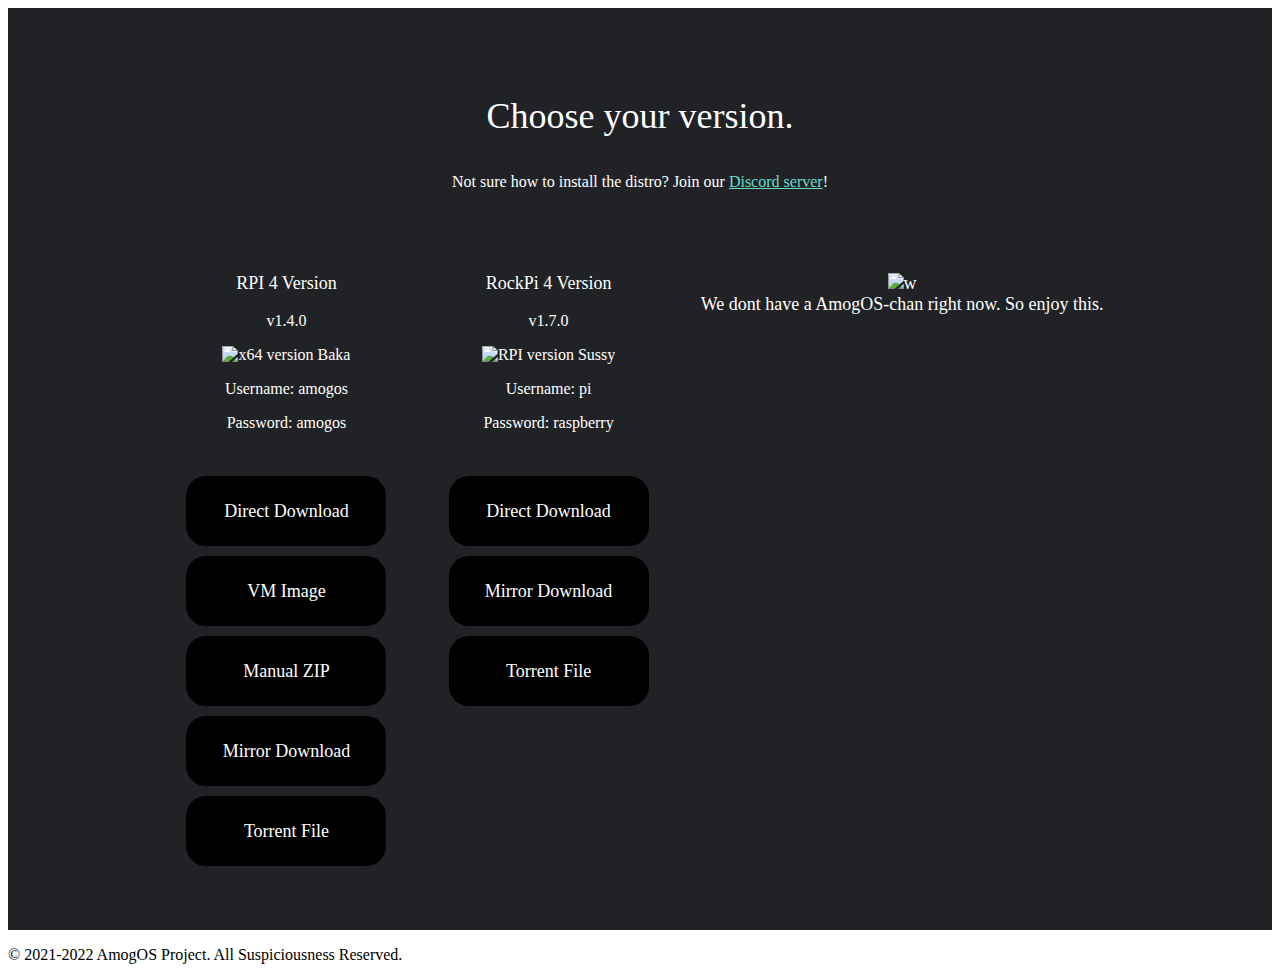
==== download.html @ c16d648d "augh" ====
<!DOCTYPE html>
<html lang="en">
<head>
    <meta charset="UTF-8">
    <meta http-equiv="X-UA-Compatible" content="IE=edge">
    <meta name="viewport" content="width=device-width, initial-scale=1.0">
    <meta name="description" content="Blazingly Fast Distro for ARM">
    <meta name="keywords" content="afterburner,after burner,projectafterburner,project afterburner,project afterburner rpi">
    <meta name="theme-color" content="#66ddcc">
    <meta property="og:site_name" content="Project Afterburner">
    <meta name="og:title" content="Afterburner | Home">
    <meta name="og:description" content="Blazingly Fast Distro for ARM">
    <meta name="og:image" itemprop="image" content="https://afterburner.mod.land/images/logo.png">
    <link rel="shortcut icon" href="images/logo.ico" sizes="32x32">
    <link rel="bookmark" href="images/logo.ico">
    <link href="common.css" rel="stylesheet" type="text/css">
    <title>Download - Afterburner</title>
    <style>
        a{
            color: #66ddcc;
        }
        a:hover{
            color: #669999;
        }
        #downloads{
            padding: 5% 10% 0 10%;
            box-sizing: border-box;
            background-color: #202225;
            text-align: center;
            color: #ffffff;
            font-size: 16px;
            font-family: "Poppins";
        }
        #columns{
            display: flex;
            width: 100%;
            flex-direction: row;
            flex-wrap: wrap;
            justify-content: space-evenly;
        }
        .column-title{
            margin-top: 48px;
            font-size: 18px;
        }
        .buttons{
            transition: 0.3s ease;
            display: block;
            width: 200px;
            height: 70px;
            margin: 10px;
            outline: none;
            border: 0px solid transparent;
            border-radius: 20px;
            background-color: #000000;
            color: #ffffff;
            font-size: 18px;
            font-family: "Poppins";
            cursor: pointer;
        }
        .buttons:hover{
            box-shadow: 0px 0px 12px #888888;
        }
        #show{
            display: block;
            position: fixed;
            top: 0;
            left: 0;
            z-index: 3;
        }
        #rickroll{
            display: none;
            position: absolute;
            left: 10vw;
            top: calc(50vh - 45vw/2);
            width: 80vw;
            height: 45vw;
            border: 5px solid #66ddcc;
            z-index: 69;
        }
    </style>
</head>
<body>
    <div id="main-container">
        <div id="downloads">
            <noscript><p style="font-size: 26px; margin-top: 24px;">Enable js or nooz come 2 ur house at 3 am <hr></p></noscript>
            <p style="font-size: 36px; margin-top: 24px;">Choose your version.</p>
            <p style="margin-top: 36px">Not sure how to install the distro? Join our <a href="https://discord.gg/xgXPwh5tqn" target="_blank" rel="noopener noreferrer">Discord server</a>!</p>
            <br/>
            <div id="columns">
                <div class="columns">
                    <p class="column-title">RPI 4 Version</p>
                    <p>v1.4.0</p>
                    <img src="icons/download/x64_direct.png" alt="x64 version Baka" width="135px">
                    <p>Username: amogos</p>
                    <p>Password: amogos</p>
                    <br/>
                    <button onclick="button('https\://github.com/Amog-OS/AmogOS/releases/download/x64-1.4.1/AmogOS-1.4.1-x86_64.iso', true)" class="buttons">Direct Download</button>
                    <button onclick="button('https\://archive.org/download/amogos-x64/VM%20Files/AmogOS-x86_64-1.4.1.ova', false)" class="buttons">VM Image</button>
                    <button onclick="button('https\://github.com/Amog-OS/AmogOS/releases/download/x64-1.4.1/AmogOS-1.4.1-x64_64-manual.zip', false)"  class="buttons">Manual ZIP</button>
                    <button onclick="button('https\://downloads.xoniaapp.com/images/AmogOS-1.4.1-x86_64.iso', true)"  class="buttons">Mirror Download</button>
                    <button onclick="button('https\://github.com/Amog-OS/AmogOS/releases/download/x64-1.4.1/AmogOS-1.4.1-x86_64.torrent', true)"  class="buttons">Torrent File</button>
                </div>
                <div class="columns">
                    <p class="column-title">RockPi 4 Version</p>
                    <p>v1.7.0</p>
                    <img src="icons/download/RPI_direct.png" alt="RPI version Sussy" width="135px">
                    <p>Username: pi</p>
                    <p>Password: raspberry</p>
                    <br/>
                    <button onclick="button('https\://github.com/Amog-OS/AmogOS/releases/download/1.7.1/AmogOSv1-7-1_armhf.img.xz', false)"  class="buttons downloadButtons">Direct Download</button>
                    <button onclick="button('https\://downloads.xoniaapp.com/images/AmogOSv1-7-1_armhf.img.xz', false)"  class="buttons downloadButtons">Mirror Download</button>
                    <button onclick="button('https\://github.com/Amog-OS/AmogOS/releases/download/1.7.1/AmogOSv1-7-1_armhf.torrent', false)"  class="buttons downloadButtons">Torrent File</button>
                </div>
                <p class="column-title"><img src="icons/anime.png" width="300px" alt="w"><br/>We dont have a AmogOS-chan right now. So enjoy this.</p>
            </div>
            <br/><br/><br/>
        </div>
        <footer>
            <p id="copyright">© 2021-2022 AmogOS Project. All Suspiciousness Reserved.</p>
        </footer>
    </div>
    <div id="show">
        <video id="rickroll" src="rickroll.mp4" preload="metadata" style="pointer-events: none;">Too bad, Stop using the old sussy browsers! I can't even rickroll you :p</video>
    </div>
    </div>
    <script>
        function button(link, warn){
            if (warn){
                alert('⚠️ | When flashing the OS, PLEASE only use Universal USB Installer! Rufus and other flashing apps are unsupported!!! Please refer to the Install Instructions page for more info. Please also use the "VM image" download if you are planning to run the OS in VirturalBox/VMWare! | ⚠️');
            }
            window.location.href = link;
            document.getElementById("rickroll").style.display = "block";
            document.getElementById("rickroll").play();
            setTimeout(function(){
                window.onclick = function(){
                    document.getElementById("copyright").innerHTML = "You have no control over this situation.";
                }
            }, 100);
        }
    </script>
</body>
</html>
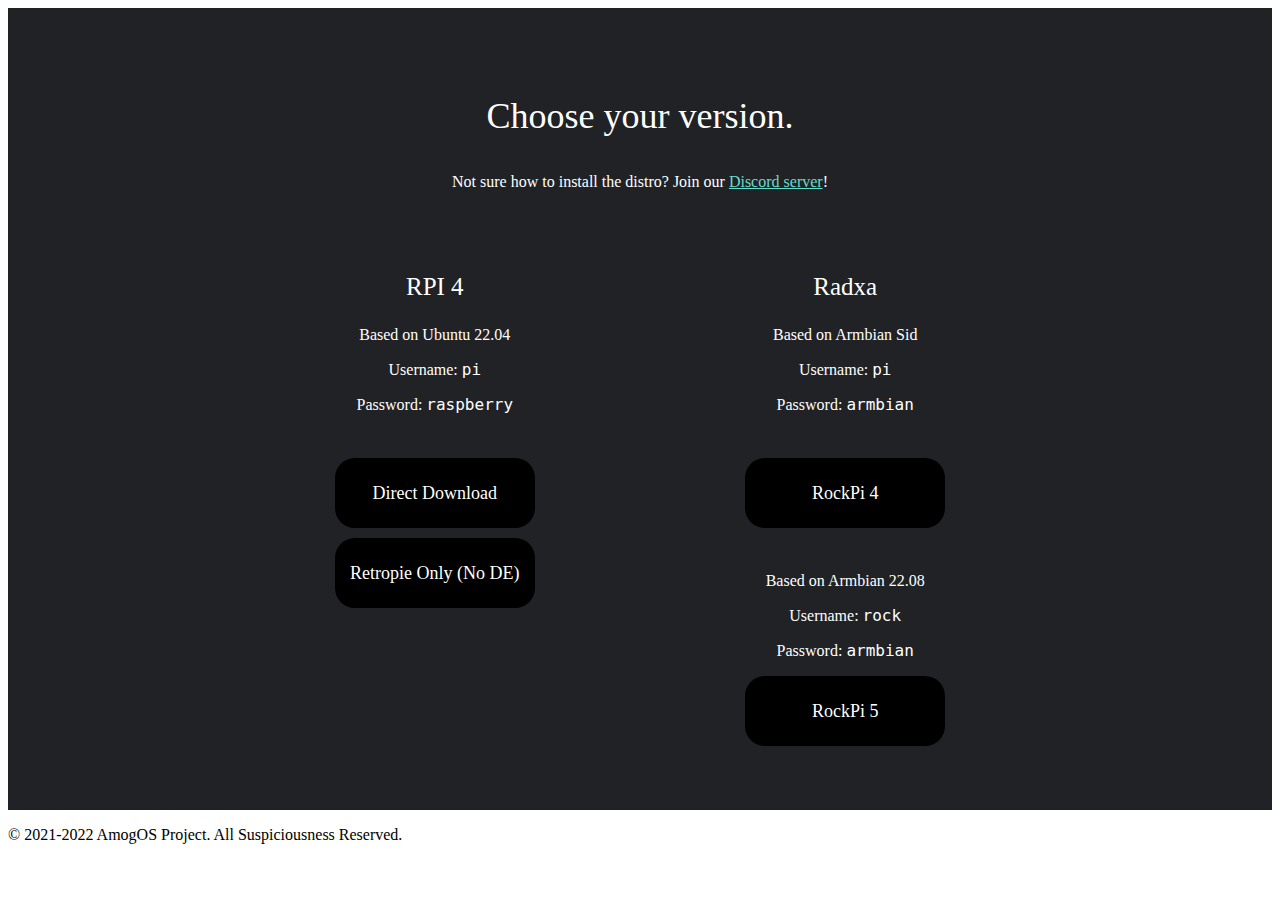
==== commit 9fcd1010: "Merge pull request #1 from ProjectAfterBurner/NoozSBC-patch-1" ====
--- a/download.html
+++ b/download.html
@@ -40,7 +40,7 @@
         }
         .column-title{
             margin-top: 48px;
-            font-size: 18px;
+            font-size: 25px;
         }
         .buttons{
             transition: 0.3s ease;
@@ -88,30 +88,30 @@
             <br/>
             <div id="columns">
                 <div class="columns">
-                    <p class="column-title">RPI 4 Version</p>
-                    <p>v1.4.0</p>
-                    <img src="icons/download/x64_direct.png" alt="x64 version Baka" width="135px">
-                    <p>Username: amogos</p>
-                    <p>Password: amogos</p>
+                    <p class="column-title">RPI 4</p>
+                    <p>Based on Ubuntu 22.04</p>
+                    <!-- <img src="icons/download/x64_direct.png" alt="x64 version Baka" width="135px"> -->
+                    <p>Username: <code>pi</code></p>
+                    <p>Password: <code>raspberry</code></p>
                     <br/>
-                    <button onclick="button('https\://github.com/Amog-OS/AmogOS/releases/download/x64-1.4.1/AmogOS-1.4.1-x86_64.iso', true)" class="buttons">Direct Download</button>
-                    <button onclick="button('https\://archive.org/download/amogos-x64/VM%20Files/AmogOS-x86_64-1.4.1.ova', false)" class="buttons">VM Image</button>
-                    <button onclick="button('https\://github.com/Amog-OS/AmogOS/releases/download/x64-1.4.1/AmogOS-1.4.1-x64_64-manual.zip', false)"  class="buttons">Manual ZIP</button>
-                    <button onclick="button('https\://downloads.xoniaapp.com/images/AmogOS-1.4.1-x86_64.iso', true)"  class="buttons">Mirror Download</button>
-                    <button onclick="button('https\://github.com/Amog-OS/AmogOS/releases/download/x64-1.4.1/AmogOS-1.4.1-x86_64.torrent', true)"  class="buttons">Torrent File</button>
+                    <button onclick="button('https\://drive.google.com/file/d/1yRATUUBqC_9yg_ER74UujJvZah095wWA/view?usp=sharing')" class="buttons">Direct Download</button>
+                    <button onclick="button('https\://drive.google.com/file/d/12xiRagXaCqMtvHsSl7xNElxJyKa0dj3i/view?usp=sharing')" class="buttons">Retropie Only (No DE)</button>
                 </div>
                 <div class="columns">
-                    <p class="column-title">RockPi 4 Version</p>
-                    <p>v1.7.0</p>
-                    <img src="icons/download/RPI_direct.png" alt="RPI version Sussy" width="135px">
-                    <p>Username: pi</p>
-                    <p>Password: raspberry</p>
+                    <p class="column-title">Radxa</p>
+                    <p>Based on Armbian Sid</p>
+                    <!-- <img src="icons/download/RPI_direct.png" alt="RPI version Sussy" width="135px"> -->
+                    <p>Username: <code>pi</code></p>
+                    <p>Password: <code>armbian</code></p>
                     <br/>
-                    <button onclick="button('https\://github.com/Amog-OS/AmogOS/releases/download/1.7.1/AmogOSv1-7-1_armhf.img.xz', false)"  class="buttons downloadButtons">Direct Download</button>
-                    <button onclick="button('https\://downloads.xoniaapp.com/images/AmogOSv1-7-1_armhf.img.xz', false)"  class="buttons downloadButtons">Mirror Download</button>
-                    <button onclick="button('https\://github.com/Amog-OS/AmogOS/releases/download/1.7.1/AmogOSv1-7-1_armhf.torrent', false)"  class="buttons downloadButtons">Torrent File</button>
+                    <button onclick="button('https\://drive.google.com/file/d/1dJUPC7YBc3us2-KPzFIb3sm4_G_3Lwhp/view?usp=sharing')"  class="buttons downloadButtons">RockPi 4</button>
+                    <br/>
+                    <p>Based on Armbian 22.08</p>
+                    <p>Username: <code>rock</code></p>
+                    <p>Password: <code>armbian</code></p>
+                    <button onclick="button('https\://drive.google.com/file/d/1cmYpThzEVXz82yHExG3zbDbTs_Yo6kjX/view?usp=sharing')"  class="buttons downloadButtons">RockPi 5</button>
                 </div>
-                <p class="column-title"><img src="icons/anime.png" width="300px" alt="w"><br/>We dont have a AmogOS-chan right now. So enjoy this.</p>
+                <!-- <p class="column-title"><img src="icons/anime.png" width="300px" alt="w"><br/>We dont have a AmogOS-chan right now. So enjoy this.</p> -->
             </div>
             <br/><br/><br/>
         </div>
@@ -129,14 +129,7 @@
                 alert('⚠️ | When flashing the OS, PLEASE only use Universal USB Installer! Rufus and other flashing apps are unsupported!!! Please refer to the Install Instructions page for more info. Please also use the "VM image" download if you are planning to run the OS in VirturalBox/VMWare! | ⚠️');
             }
             window.location.href = link;
-            document.getElementById("rickroll").style.display = "block";
-            document.getElementById("rickroll").play();
-            setTimeout(function(){
-                window.onclick = function(){
-                    document.getElementById("copyright").innerHTML = "You have no control over this situation.";
-                }
-            }, 100);
         }
     </script>
 </body>
-</html>+</html>
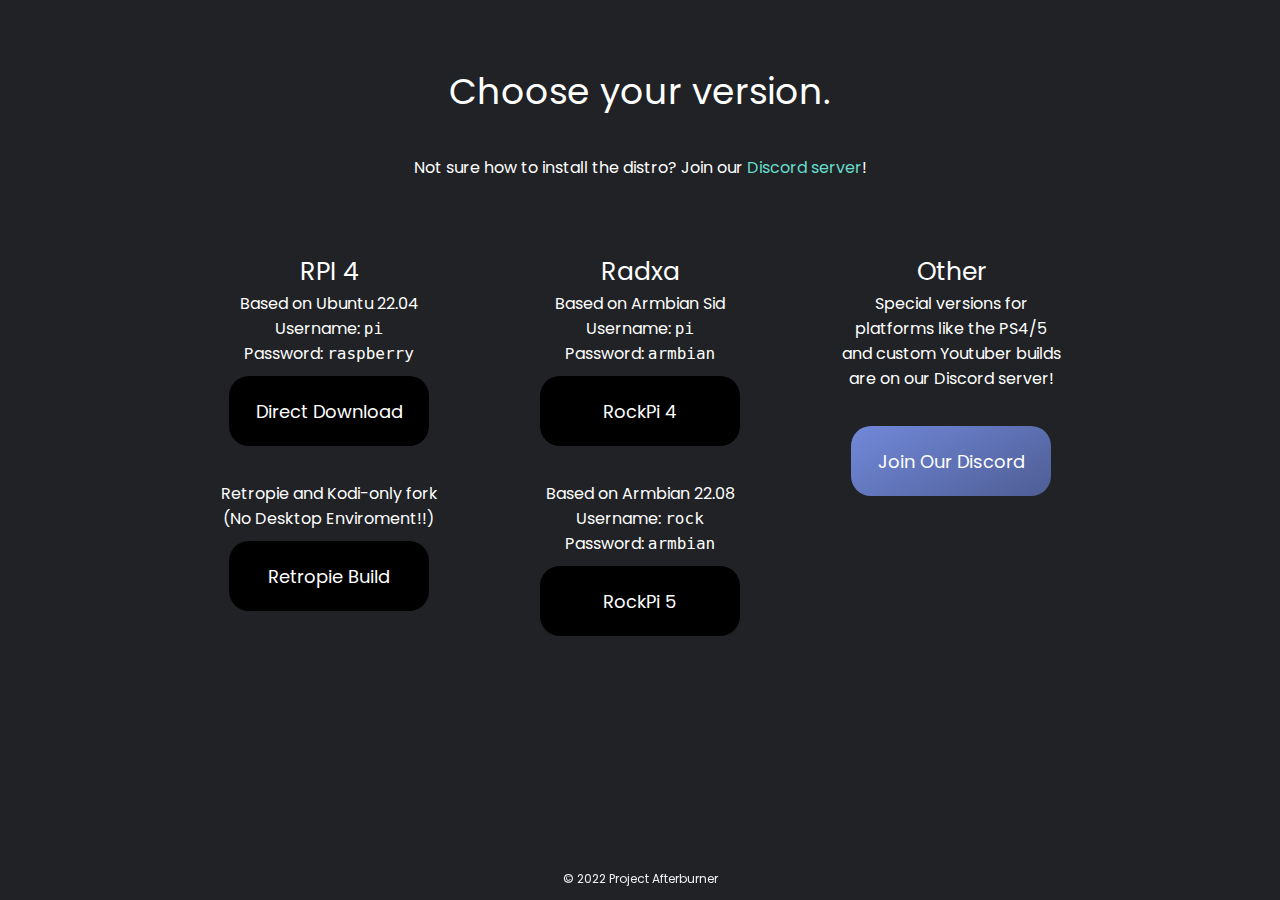
==== commit f7683d91: "Fix logo" ====
--- a/download.html
+++ b/download.html
@@ -8,13 +8,14 @@
     <meta name="keywords" content="afterburner,after burner,projectafterburner,project afterburner,project afterburner rpi">
     <meta name="theme-color" content="#66ddcc">
     <meta property="og:site_name" content="Project Afterburner">
-    <meta name="og:title" content="Afterburner | Home">
+    <meta name="og:title" content="Afterburner | Download">
     <meta name="og:description" content="Blazingly Fast Distro for ARM">
     <meta name="og:image" itemprop="image" content="https://afterburner.mod.land/images/logo.png">
     <link rel="shortcut icon" href="images/logo.ico" sizes="32x32">
     <link rel="bookmark" href="images/logo.ico">
     <link href="common.css" rel="stylesheet" type="text/css">
     <title>Download - Afterburner</title>
+    
     <style>
         a{
             color: #66ddcc;
@@ -77,13 +78,20 @@
             border: 5px solid #66ddcc;
             z-index: 69;
         }
+
+        #discord{
+            background-image: linear-gradient(-30deg, #4e5d94, #7289da);
+        }
+        #discord:hover{
+            box-shadow: 0px 0px 12px #7289da;
+        }
     </style>
 </head>
 <body>
     <div id="main-container">
         <div id="downloads">
             <noscript><p style="font-size: 26px; margin-top: 24px;">Enable js or nooz come 2 ur house at 3 am <hr></p></noscript>
-            <p style="font-size: 36px; margin-top: 24px;">Choose your version.</p>
+            <p style="font-size: 36px;">Choose your version.</p>
             <p style="margin-top: 36px">Not sure how to install the distro? Join our <a href="https://discord.gg/xgXPwh5tqn" target="_blank" rel="noopener noreferrer">Discord server</a>!</p>
             <br/>
             <div id="columns">
@@ -93,9 +101,11 @@
                     <!-- <img src="icons/download/x64_direct.png" alt="x64 version Baka" width="135px"> -->
                     <p>Username: <code>pi</code></p>
                     <p>Password: <code>raspberry</code></p>
+                    <button onclick="button('https\://drive.google.com/file/d/1yRATUUBqC_9yg_ER74UujJvZah095wWA/view?usp=sharing')" class="buttons">Direct Download</button>
                     <br/>
-                    <button onclick="button('https\://drive.google.com/file/d/1yRATUUBqC_9yg_ER74UujJvZah095wWA/view?usp=sharing')" class="buttons">Direct Download</button>
-                    <button onclick="button('https\://drive.google.com/file/d/12xiRagXaCqMtvHsSl7xNElxJyKa0dj3i/view?usp=sharing')" class="buttons">Retropie Only (No DE)</button>
+                    <p>Retropie and Kodi-only fork</p>
+                        <p>(No Desktop Enviroment!!)</p>
+                    <button onclick="button('https\://drive.google.com/file/d/12xiRagXaCqMtvHsSl7xNElxJyKa0dj3i/view?usp=sharing')" class="buttons">Retropie Build</button>
                 </div>
                 <div class="columns">
                     <p class="column-title">Radxa</p>
@@ -103,7 +113,6 @@
                     <!-- <img src="icons/download/RPI_direct.png" alt="RPI version Sussy" width="135px"> -->
                     <p>Username: <code>pi</code></p>
                     <p>Password: <code>armbian</code></p>
-                    <br/>
                     <button onclick="button('https\://drive.google.com/file/d/1dJUPC7YBc3us2-KPzFIb3sm4_G_3Lwhp/view?usp=sharing')"  class="buttons downloadButtons">RockPi 4</button>
                     <br/>
                     <p>Based on Armbian 22.08</p>
@@ -111,12 +120,21 @@
                     <p>Password: <code>armbian</code></p>
                     <button onclick="button('https\://drive.google.com/file/d/1cmYpThzEVXz82yHExG3zbDbTs_Yo6kjX/view?usp=sharing')"  class="buttons downloadButtons">RockPi 5</button>
                 </div>
+                <div class="Other">
+                    <p class="column-title">Other</p>
+                    <p>Special versions for</p>
+                        <p>platforms like the PS4/5</p>
+                        <p>and custom Youtuber builds</p>
+                        <p>are on our Discord server!</p>
+                    <br/>
+                    <button id="discord" onclick="button('https\://discord.gg/emhy7CG9KN')"  class="buttons downloadButtons">Join Our Discord</button>
+                </div>
                 <!-- <p class="column-title"><img src="icons/anime.png" width="300px" alt="w"><br/>We dont have a AmogOS-chan right now. So enjoy this.</p> -->
             </div>
             <br/><br/><br/>
         </div>
         <footer>
-            <p id="copyright">© 2021-2022 AmogOS Project. All Suspiciousness Reserved.</p>
+            <p id="copyright">© 2022 Project Afterburner</p>
         </footer>
     </div>
     <div id="show">
--- a/common.css
+++ b/common.css
@@ -0,0 +1,115 @@
+@import url('https://fonts.googleapis.com/css2?family=Poppins:wght@600&display=swap');
+*{
+    margin: 0;
+}
+body{
+    width: 100%;
+    background-color: #202225;
+    font-family: "Poppins";
+    color: #ffffff;
+    /*overflow-x: hidden;*/
+}
+a{
+    text-decoration: none;
+    color: #ffffff;
+}
+a:hover{
+    color: #66ddcc;
+}
+#wallpaper{
+    position: fixed;
+    top: 0;
+    left: 0;
+    width: 100vw;
+    height: 100vh;
+    background-size: cover;
+    background-repeat: no-repeat;
+    background-position: center center;
+}
+#main-container{
+    width: 100vw;
+}
+header{
+    position: fixed;
+    top: 0;
+    left: 0;
+    width: 100vw;
+    padding-left: 12%;
+    padding-right: 12%;
+    box-sizing: border-box;
+    background-color: transparent;
+    z-index: 2;
+}
+#bar{
+    list-style: none;
+    text-align: right;
+}
+#nav-logo{
+    transition: 0.3s ease;
+    margin-left: calc(6vh*-1);
+    margin-top: -10%;
+    width: 18vw;
+    height: 12vh;
+    background-image: url("images/logo-transparent.png");
+    background-size: 30%;
+    background-repeat: no-repeat;
+    transform: scaleY(-1);
+    display: inline-block;
+}
+#nav-logo:hover{
+    margin-top: 0;
+}
+#bar li:first-child{
+    float: left; 
+    padding: 0;
+}
+#bar li {
+    padding-top: calc(6vh - 18px);
+    display: inline-block;
+    padding-left: 3%;
+    font-size: 18px;
+}
+.now{
+    color: #66ddcc;
+}
+#copyright{
+    position: fixed;
+    bottom: 0;
+    margin: 0;
+    padding-bottom: 12px;
+    width: 100%;
+    box-sizing: border-box;
+    text-align: center;
+    font-size: 12px;
+    color: #eeeeee;
+    background-color: transparent;
+    z-index: 1;
+}
+::selection{
+    background-color: transparent;
+    color: #66ddcc;
+}
+::-webkit-scrollbar {
+    display: none;
+}
+@media screen and (max-width: 850px) {
+    #bar li{
+        padding-left: 2%;
+        font-size: 14px;
+    }
+    header, #copyright{
+        background-color: rgba(32, 34, 37, 0.5);
+    }
+}
+@media screen and (max-width: 620px) {
+    #wallpaper{
+        background-image: none;
+    }
+    /* #nav-logo{
+        margin-top: 0;
+    } */
+    #bar li{
+        padding-left: 1%;
+        font-size: 12px;
+    }
+}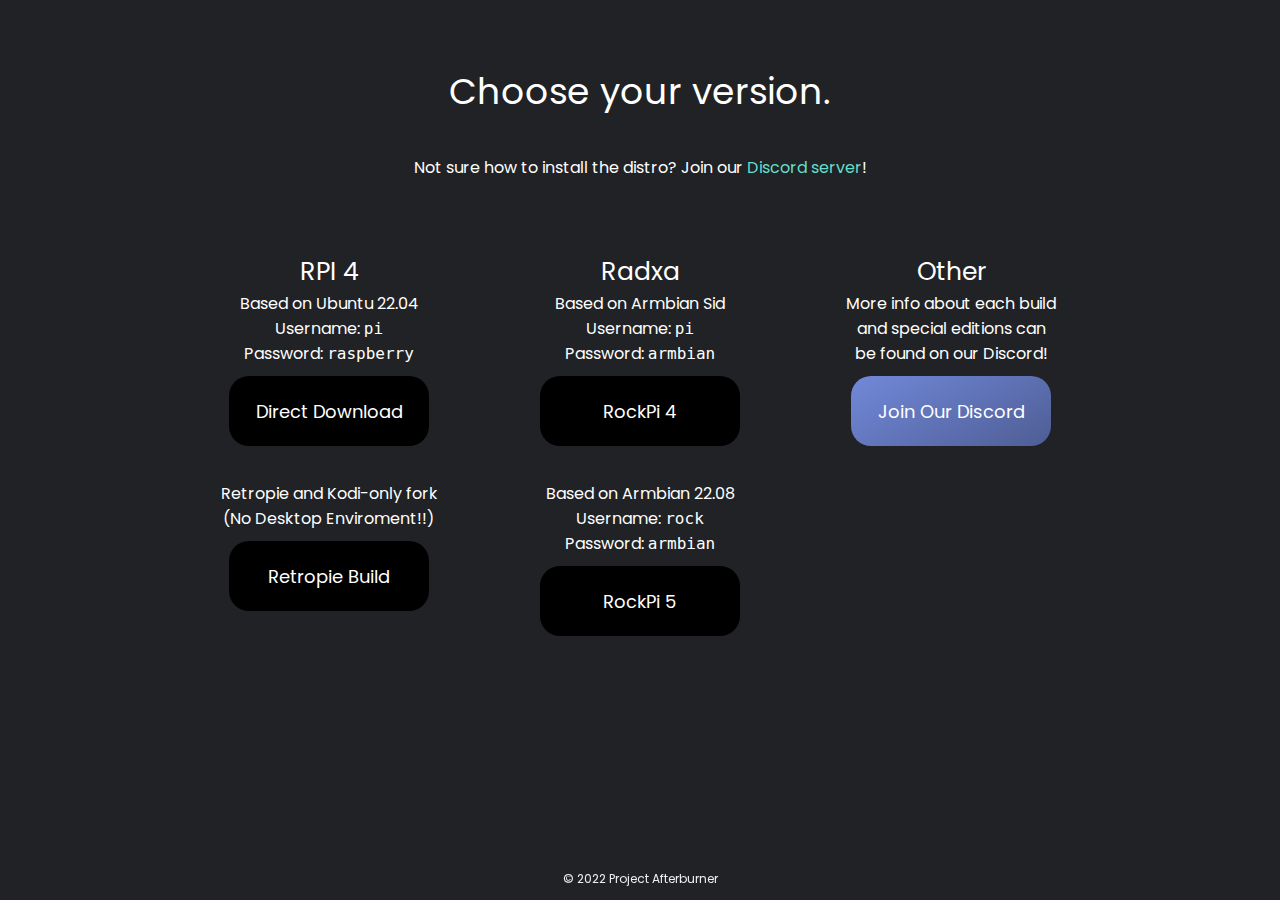
==== commit 73510bc8: "Change wording" ====
--- a/download.html
+++ b/download.html
@@ -122,11 +122,9 @@
                 </div>
                 <div class="Other">
                     <p class="column-title">Other</p>
-                    <p>Special versions for</p>
-                        <p>platforms like the PS4/5</p>
-                        <p>and custom Youtuber builds</p>
-                        <p>are on our Discord server!</p>
-                    <br/>
+                    <p>More info about each build</p>
+                        <p>and special editions can</p>
+                        <p>be found on our Discord!</p>
                     <button id="discord" onclick="button('https\://discord.gg/emhy7CG9KN')"  class="buttons downloadButtons">Join Our Discord</button>
                 </div>
                 <!-- <p class="column-title"><img src="icons/anime.png" width="300px" alt="w"><br/>We dont have a AmogOS-chan right now. So enjoy this.</p> -->
